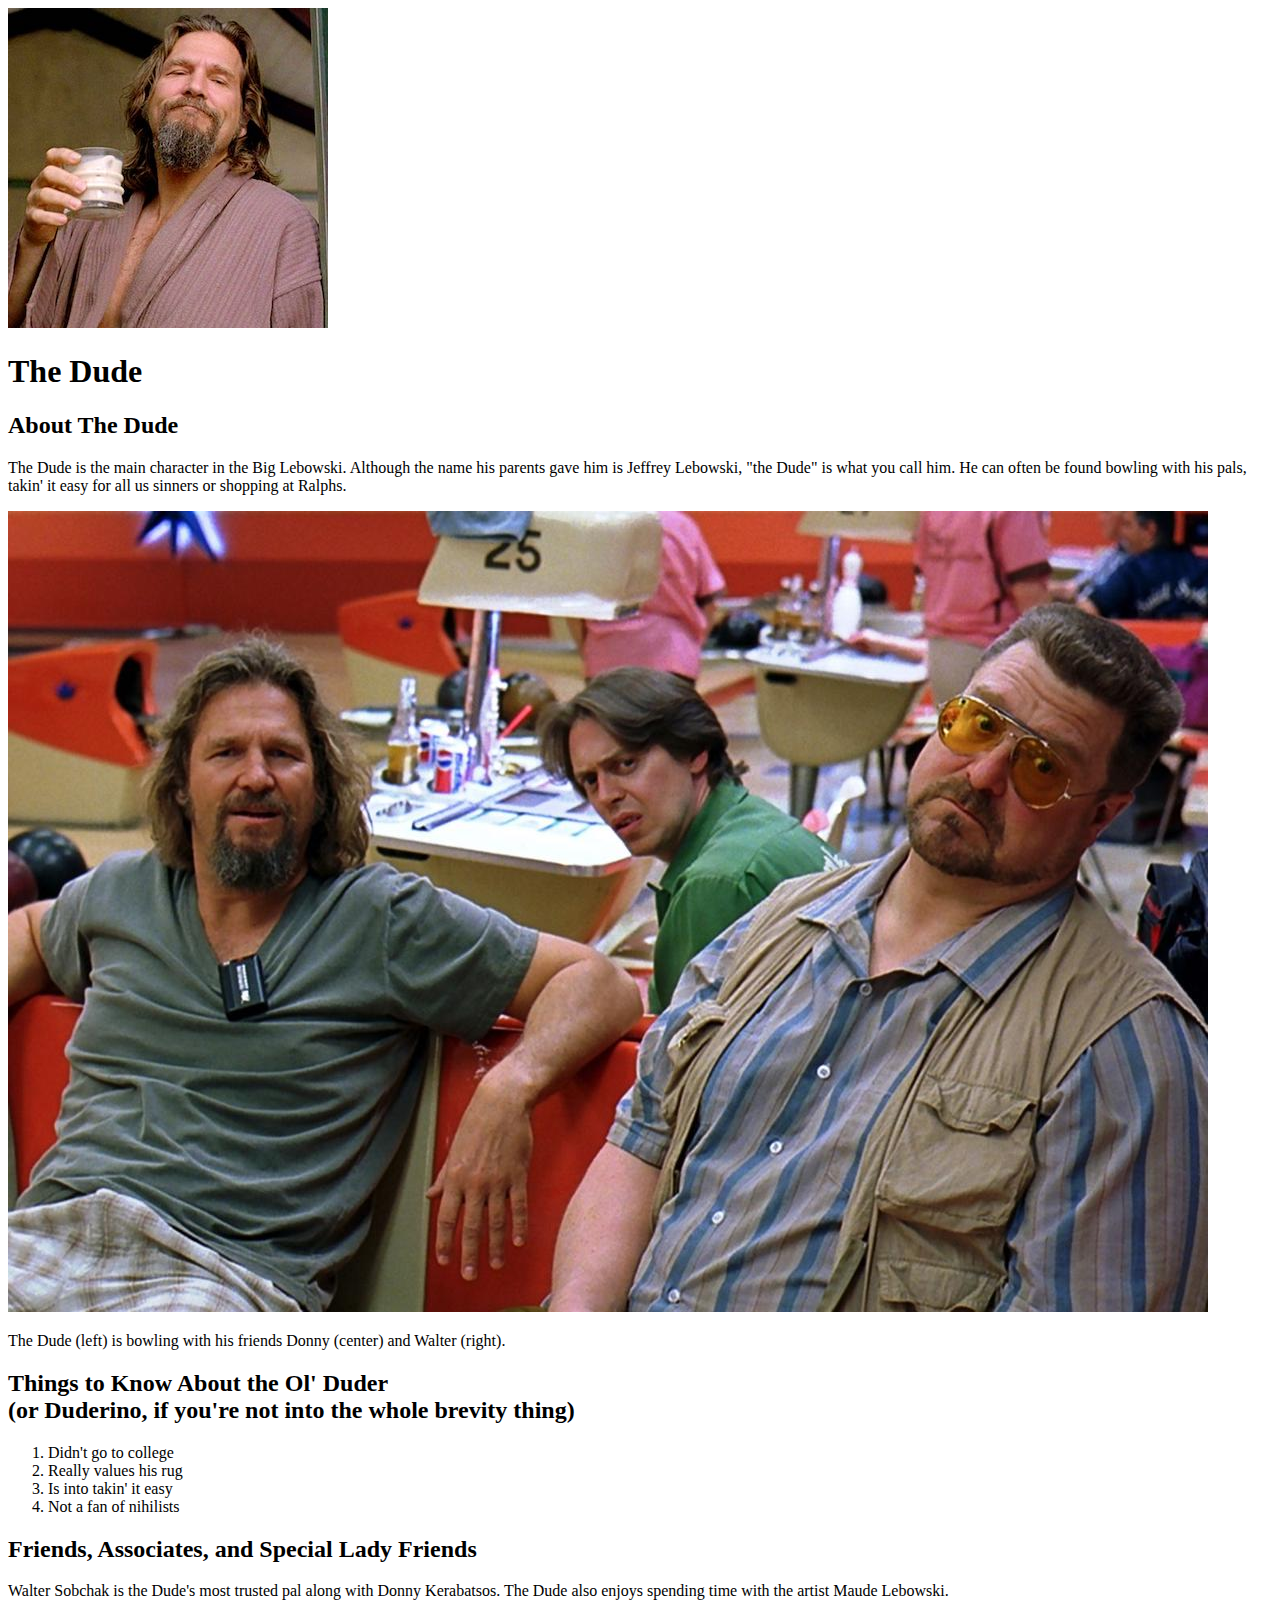
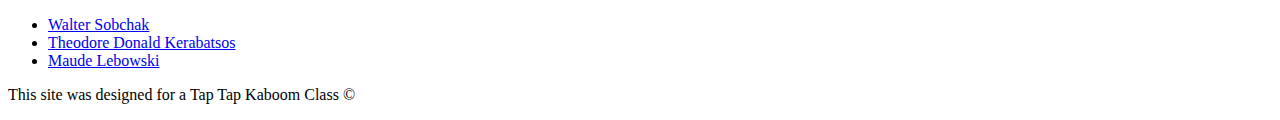
==== index.html @ 6f16b4a4 "Added our character's index.html file and a few images" ====
<!DOCTYPE html>

<html lang="en">
<head>
	<meta charset="utf-8">
	<title>The Dude</title>
	<link rel="icon" href="img/The-Dude-and-beverage.jpeg">
</head>


<body>
	<!-- header element -->
<header>
	<img src="img/The-Dude-and-beverage.jpeg">
	<h1>The Dude</h1>
</header>

<!-- main element -->
<main>
	<h2>About The Dude</h2>
	<p>The Dude is the main character in the Big Lebowski. Although the name his parents gave him is Jeffrey Lebowski, "the Dude" is what you call him. He can often be found bowling with his pals, takin' it easy for all us sinners or shopping at Ralphs.</p>
	<img src="img/the-dude-and-his-friends.jpg">
	<p>The Dude (left) is bowling with his friends Donny (center) and Walter (right).</p>

	<!-- Character Traits -->
	<h2>Things to Know About the Ol' Duder<br>(or Duderino, if you're not into the whole brevity thing)</h2>
	<ol>
		<li>Didn't go to college</li>
		<li>Really values his rug</li>
		<li>Is into takin' it easy</li>
		<li>Not a fan of nihilists</li>
	</ol>

	<!-- Friends -->
	<h2>Friends, Associates, and Special Lady Friends</h2>
	<p>Walter Sobchak is the Dude's most trusted pal along with Donny Kerabatsos. The Dude also enjoys spending time with the artist Maude Lebowski.</p>
	<ul>
		<li><a href="https://coenbrothers.fandom.com/wiki/Walter_Sobchak" target="_blank">Walter Sobchak</a></li>
		<li><a href="https://coenbrothers.fandom.com/wiki/Theodore_Donald_Kerabatsos" target="_blank">Theodore Donald Kerabatsos</a></li>
		<li><a href="https://thebiglebowski.fandom.com/wiki/Maude_Lebowski" target="_blank">Maude Lebowski</a></li>
	</ul>
</main>

<!-- Footer element -->
<footer>
	<p>This site was designed for a Tap Tap Kaboom Class &copy;</p>
</footer>

</body>


</html>
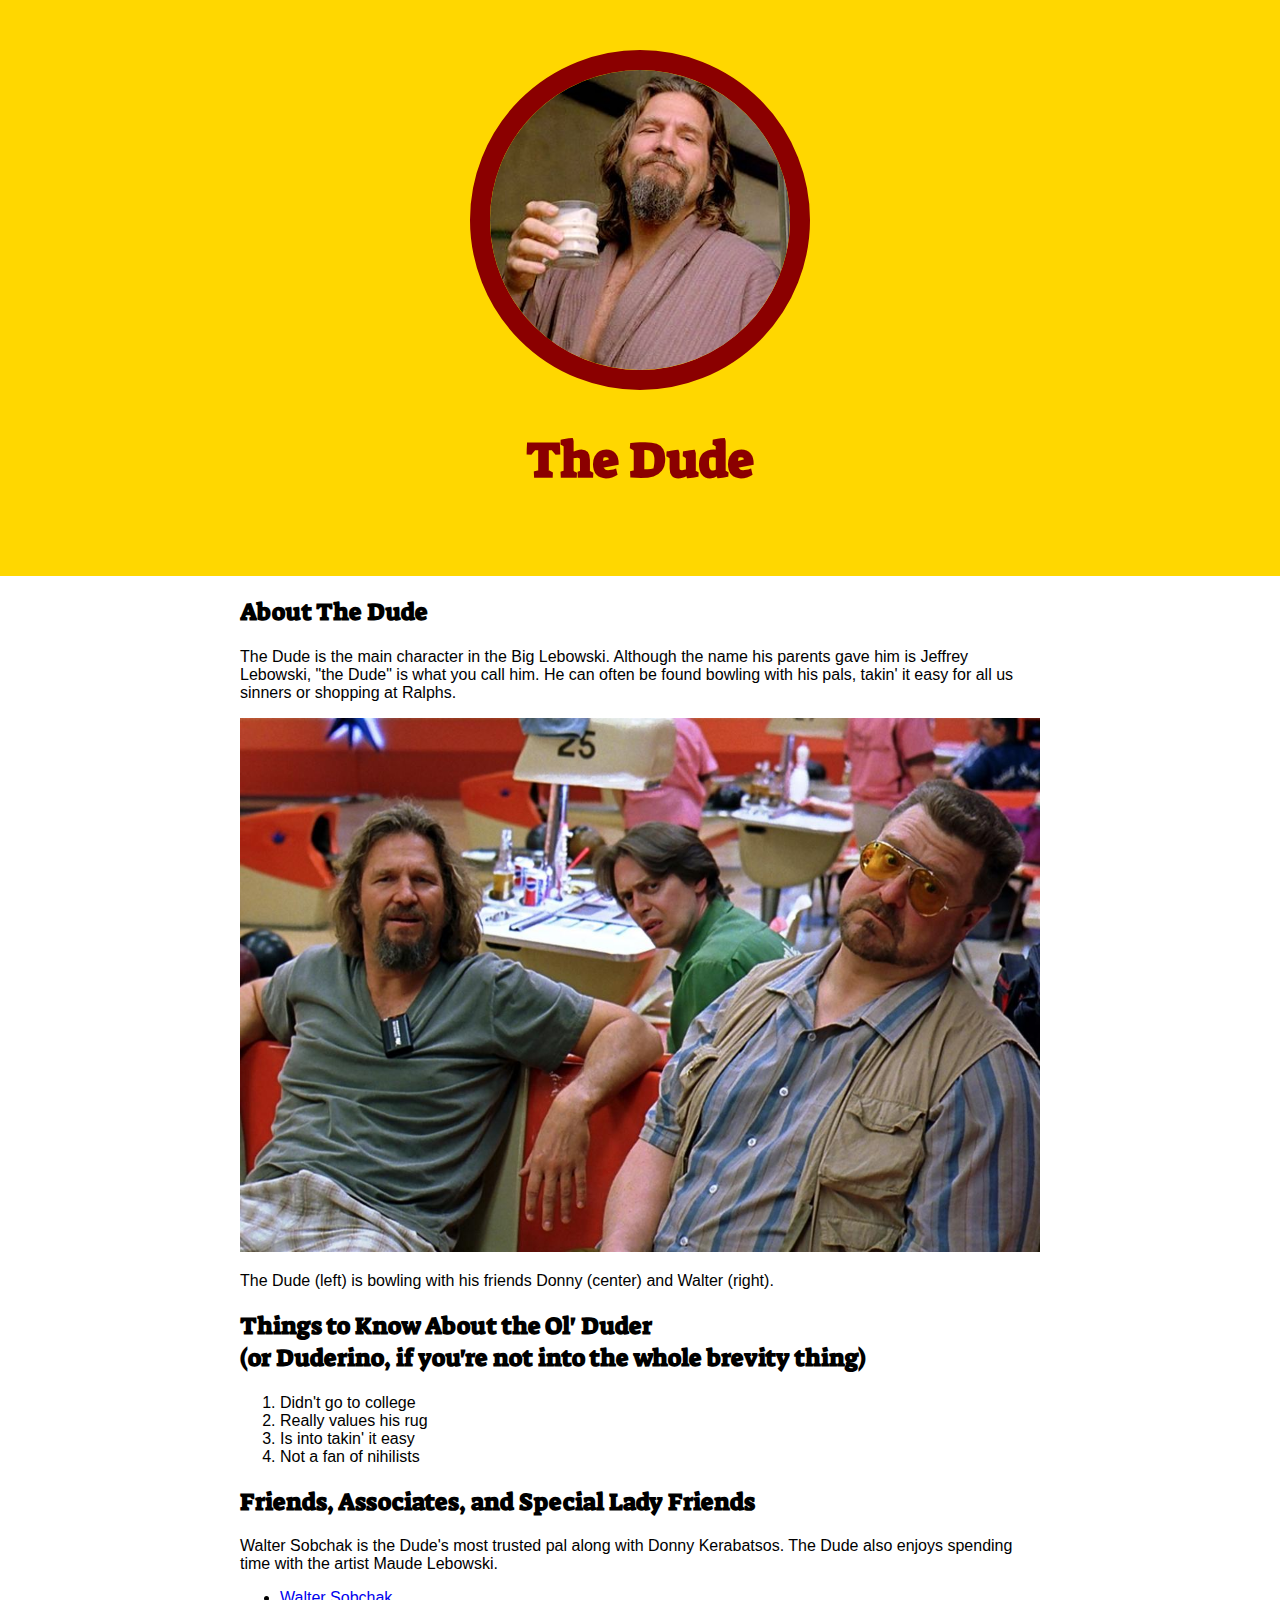
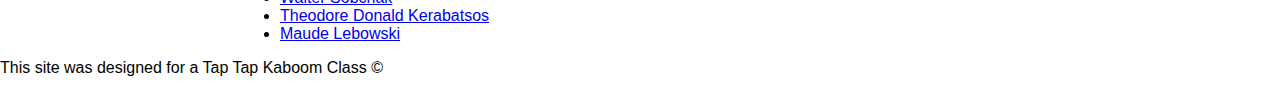
==== commit 94f9ee41: "Added hero.css file" ====
--- a/index.html
+++ b/index.html
@@ -5,6 +5,9 @@
 	<meta charset="utf-8">
 	<title>The Dude</title>
 	<link rel="icon" href="img/The-Dude-and-beverage.jpeg">
+	<link rel="preconnect" href="https://fonts.gstatic.com">
+<link href="https://fonts.googleapis.com/css2?family=Suez+One&display=swap" rel="stylesheet">
+	<link rel="stylesheet" type="text/css" href="css/hero.css"
 </head>
 
 
--- a/css/hero.css
+++ b/css/hero.css
@@ -0,0 +1,40 @@
+body{
+	margin: 0;
+	
+}
+
+header{
+	background-color: gold;
+	text-align: center;
+	padding-top: 50px;
+	padding-bottom: 50px;
+}
+
+h1, h2{
+	font-family: 'Suez One', serif;
+}
+
+p, ol, ul{
+	font-family: 'Montserrat', sans-serif;
+}
+
+header h1{
+	color: darkred;
+	font-size: 50px;
+}
+
+header img{
+	border-radius: 170px;
+    width: 300px;
+    border: 20px solid darkred;
+}
+
+main{
+	max-width: 800px;
+	margin: 0 auto;
+	padding: 0 20px;
+}
+
+main img{
+	max-width: 100%;
+}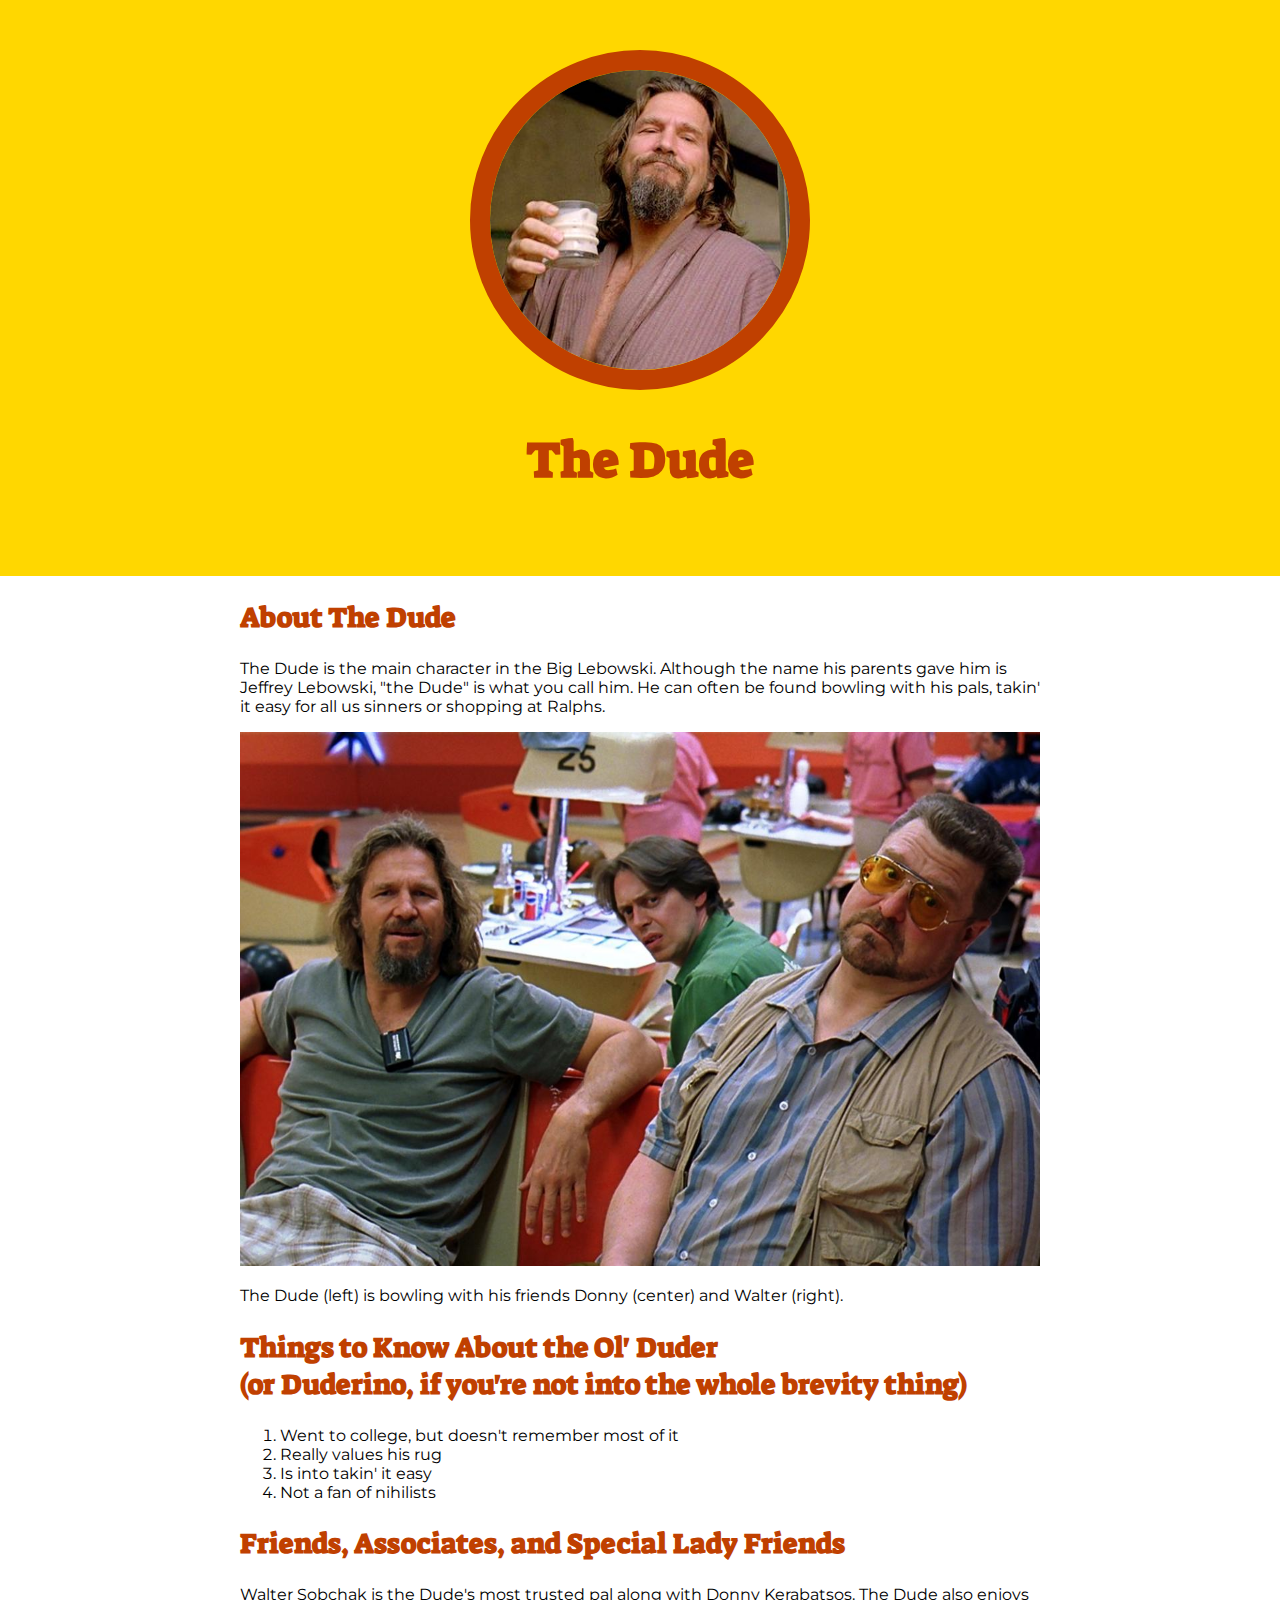
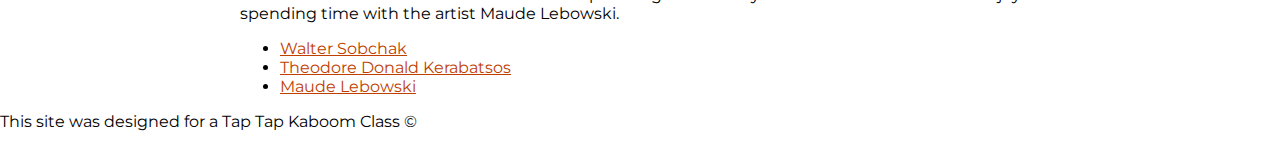
==== commit 64ec0e1a: "Added CSS elements" ====
--- a/index.html
+++ b/index.html
@@ -7,6 +7,8 @@
 	<link rel="icon" href="img/The-Dude-and-beverage.jpeg">
 	<link rel="preconnect" href="https://fonts.gstatic.com">
 <link href="https://fonts.googleapis.com/css2?family=Suez+One&display=swap" rel="stylesheet">
+<link rel="preconnect" href="https://fonts.gstatic.com">
+<link href="https://fonts.googleapis.com/css2?family=Montserrat&display=swap" rel="stylesheet">
 	<link rel="stylesheet" type="text/css" href="css/hero.css"
 </head>
 
@@ -28,7 +30,7 @@
 	<!-- Character Traits -->
 	<h2>Things to Know About the Ol' Duder<br>(or Duderino, if you're not into the whole brevity thing)</h2>
 	<ol>
-		<li>Didn't go to college</li>
+		<li>Went to college, but doesn't remember most of it</li>
 		<li>Really values his rug</li>
 		<li>Is into takin' it easy</li>
 		<li>Not a fan of nihilists</li>
--- a/css/hero.css
+++ b/css/hero.css
@@ -1,6 +1,8 @@
 body{
 	margin: 0;
-	
+	font-family: 'Helvetica', 'Arial', sans-serif;
+	font-size: 18px
+	line-height: 30px;
 }
 
 header{
@@ -19,14 +21,14 @@
 }
 
 header h1{
-	color: darkred;
+	color: #C04000;
 	font-size: 50px;
 }
 
 header img{
 	border-radius: 170px;
     width: 300px;
-    border: 20px solid darkred;
+    border: 20px solid #C04000;
 }
 
 main{
@@ -37,4 +39,17 @@
 
 main img{
 	max-width: 100%;
+}
+
+h2{
+	font-size: 28px;
+	color: #C04000;
+}
+
+a{
+	color: #C04000;
+}
+a:hover{
+	color: white;
+	background-color: ;
 }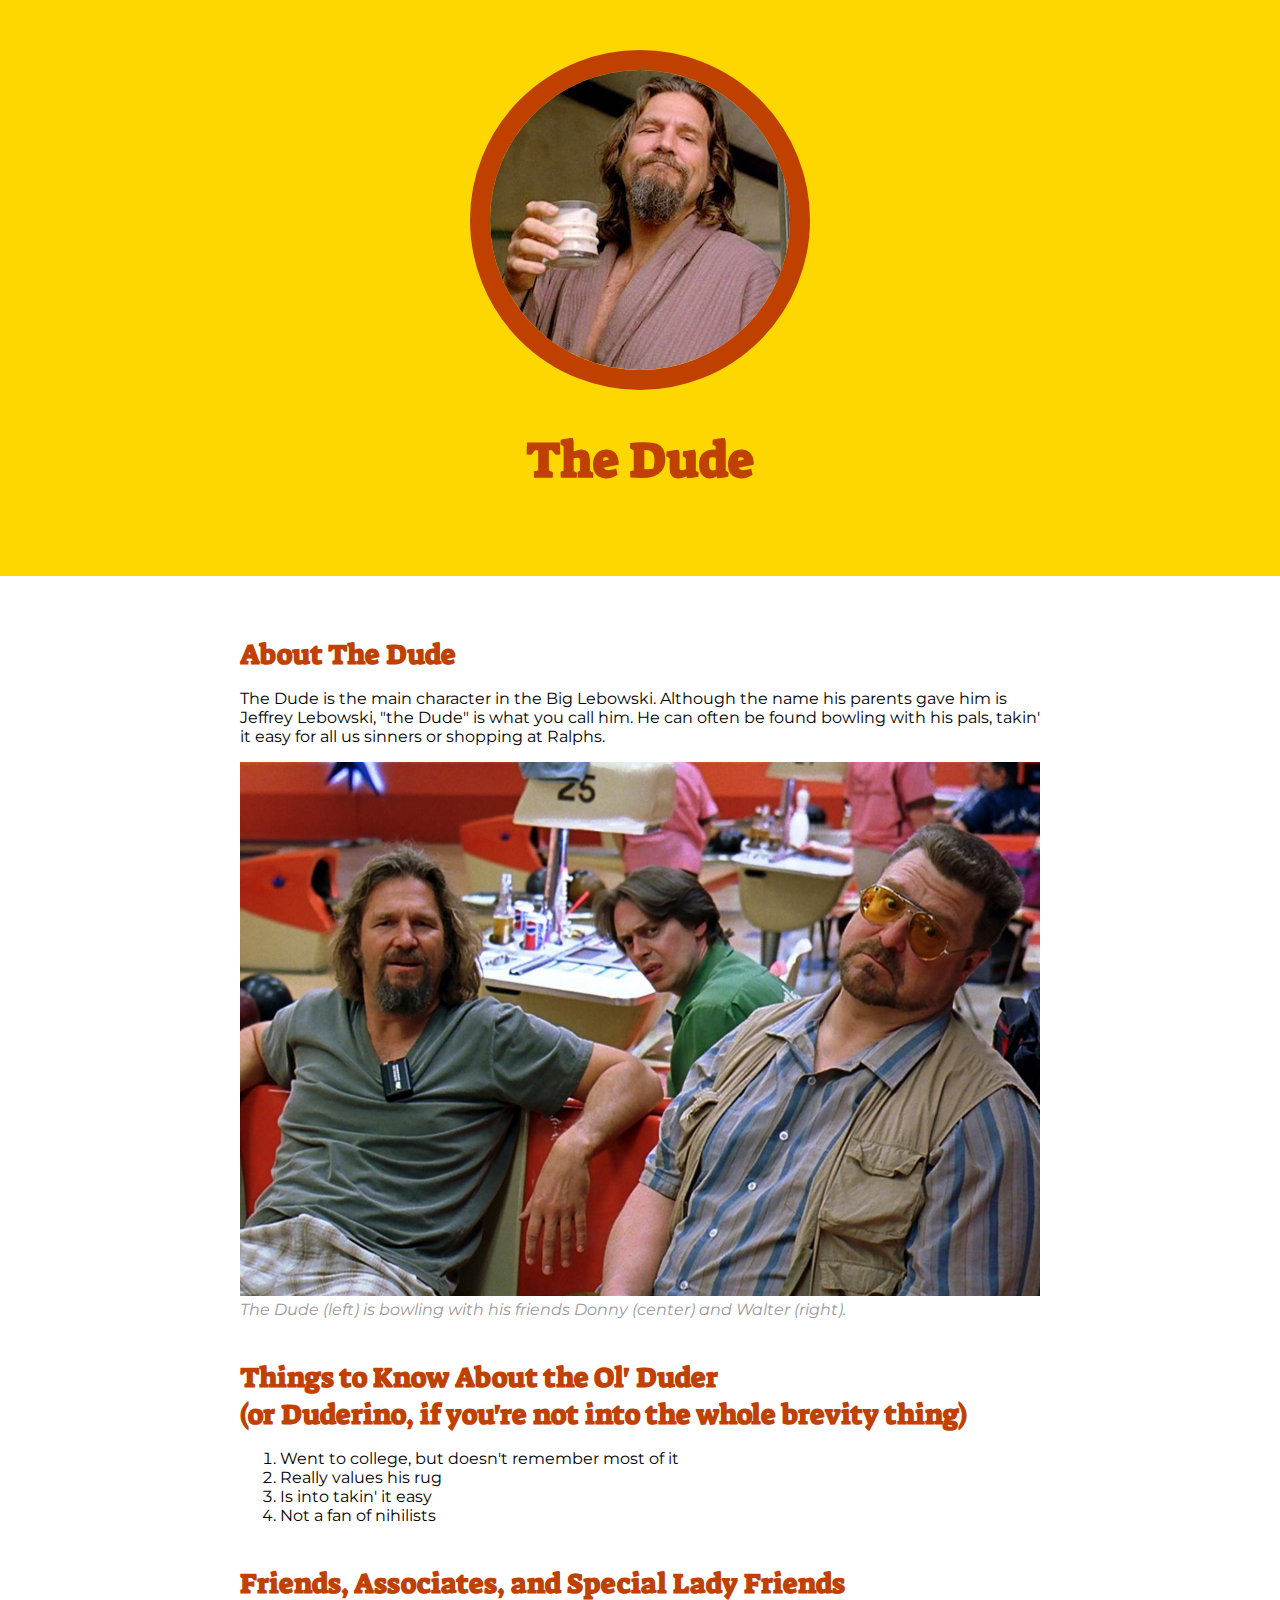
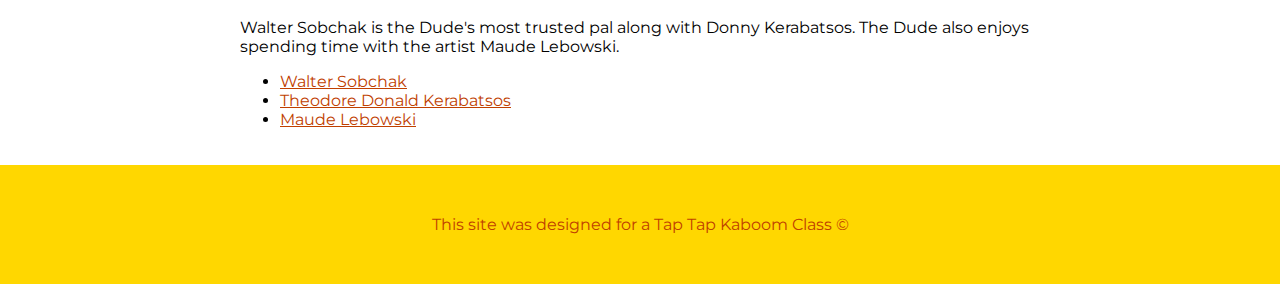
==== commit 339d577a: "Finished writing the CSS for our website (and changed some HTML)" ====
--- a/index.html
+++ b/index.html
@@ -25,7 +25,7 @@
 	<h2>About The Dude</h2>
 	<p>The Dude is the main character in the Big Lebowski. Although the name his parents gave him is Jeffrey Lebowski, "the Dude" is what you call him. He can often be found bowling with his pals, takin' it easy for all us sinners or shopping at Ralphs.</p>
 	<img src="img/the-dude-and-his-friends.jpg">
-	<p>The Dude (left) is bowling with his friends Donny (center) and Walter (right).</p>
+	<p class="caption">The Dude (left) is bowling with his friends Donny (center) and Walter (right).</p>
 
 	<!-- Character Traits -->
 	<h2>Things to Know About the Ol' Duder<br>(or Duderino, if you're not into the whole brevity thing)</h2>
--- a/css/hero.css
+++ b/css/hero.css
@@ -34,7 +34,7 @@
 main{
 	max-width: 800px;
 	margin: 0 auto;
-	padding: 0 20px;
+	padding: 20px;
 }
 
 main img{
@@ -44,12 +44,40 @@
 h2{
 	font-size: 28px;
 	color: #C04000;
+	margin: 40px 0 10px;
 }
 
 a{
 	color: #C04000;
 }
+
 a:hover{
 	color: white;
-	background-color: ;
-}+	background-color: #FF5F1F;
+}
+
+footer{
+	background-color: gold;
+	text-align: center;
+	color: #C04000;
+	padding: 50px;
+}
+
+footer p{
+	margin: 0;
+}
+
+footer a:hover{
+	opacity: .5;
+	background-color: transparent;
+}
+
+p.caption{
+	color: #999999;
+	font-style: italic;
+	margin-top: 0;
+}
+
+
+
+
